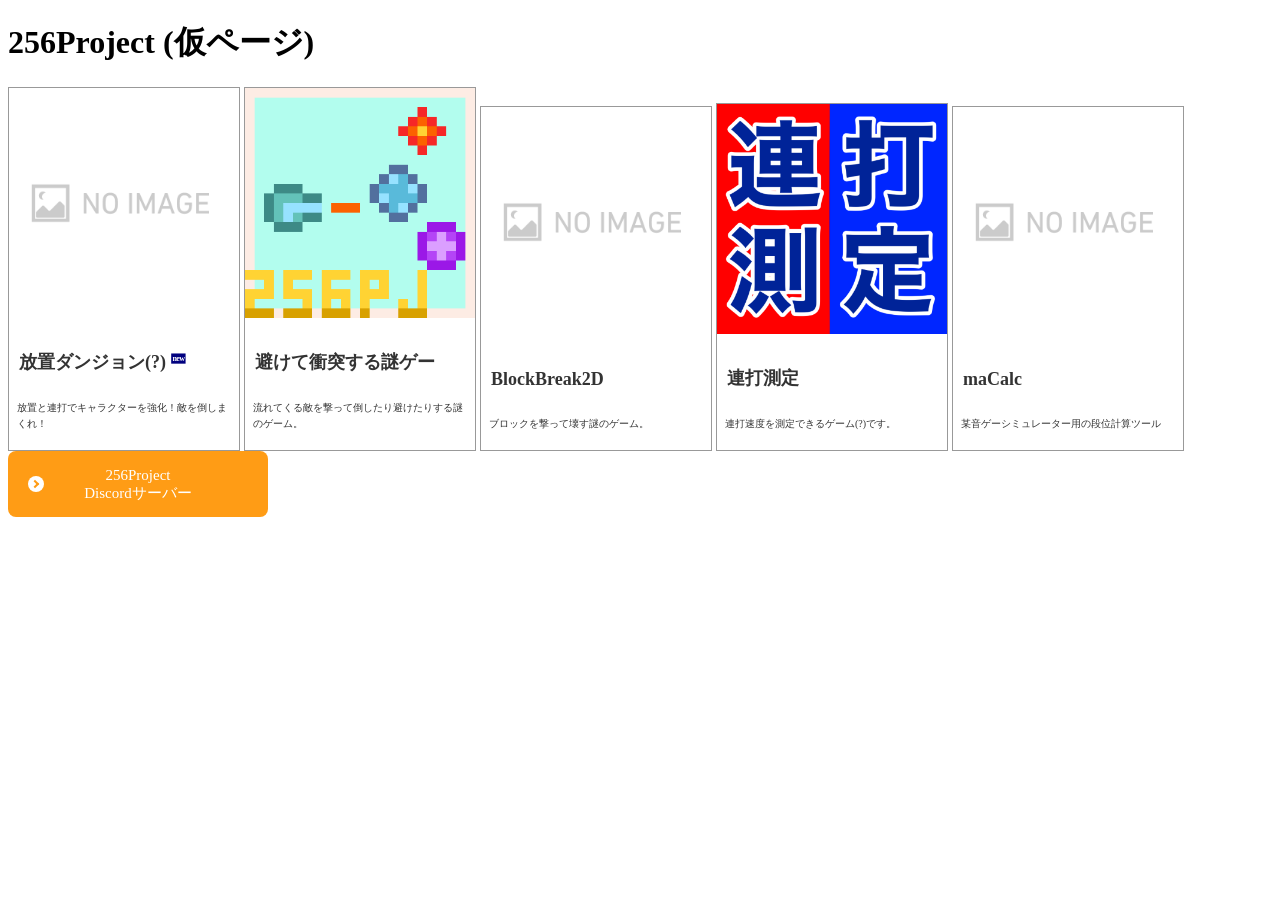
==== index.html @ a621fea7 "topページを追加。" ====
<!DOCTYPE html>
<html>

<head>
    <meta charset="UTF-8">
    <meta name="viewport" content="width=device-width, initial-scale=1">
   
    <title> Green0256のゴリラサイト </title>
    <link rel="stylesheet" href="styles.css">
</head>

<body>
  
  <h1>256Project (仮ページ)</h1>
  
  <div class="box01">
    <a href="./IdleDungeons/index.html">
      <img src="/img/noimage.png" width="230" height="230" alt="img"/>
      <h3 class="ttl">放置ダンジョン(?) <div class="new">new</div> </h3>
      <p>放置と連打でキャラクターを強化！敵を倒しまくれ！</p>
    </a>
  </div>

  <div class="box01">
    <a href="./Shoutotu/index.html">
      <img src="/img/shoutotu.png" width="230" height="230" alt="img"/>
      <h3 class="ttl">避けて衝突する謎ゲー</h3>
      <p>流れてくる敵を撃って倒したり避けたりする謎のゲーム。</p>
    </a>
  </div>

  <div class="box01">
    <a href="./BlockBreak2D/index.html">
      <img src="/img/noimage.png" width="230" height="230" alt="img"/>
      <h3 class="ttl">BlockBreak2D</h3>
      <p>ブロックを撃って壊す謎のゲーム。</p>
    </a>
  </div>

  <div class="box01">
    <a href="./Rennda/index.html">
      <img src="/img/rennda.png" width="230" height="230" alt="img"/>
      <h3 class="ttl">連打測定</h3>
      <p> 連打速度を測定できるゲーム(?)です。 </p>
    </a>
  </div>  

  <div class="box01">
    <a href="./maCalc/index.html">
      <img src="/img/noimage.png" width="230" height="230" alt="img"/>
      <h3 class="ttl">maCalc</h3>
      <p>某音ゲーシミュレーター用の段位計算ツール</p>
    </a>
  </div>

  <br>

  

  <div class="button01">
    <a href="https://discord.gg/saMfNm3ruD">
      256Project <br> Discordサーバー
    </a>
  </div>

</body>

</html>
---- styles.css ----
a {
    text-decoration: none;
  }

div {
    display: inline-block; 
    _display: inline;
}

ul {
    list-style-type: square;
}

.button01 a{
    width: 230px;
    padding:15px;
    color:#ffffff;
    font-size: 15px;
    line-height: 120%;
    text-align: center;
    text-decoration: none;
    -webkit-border-radius:8px;
    -moz-border-radius:8px;
    border-radius:8px;
    background: #FF9C15;
    display: block;
    position:relative;
    -webkit-transition: 0.3s ease-out;
    -moz-transition: 0.3s ease-out;
    -o-transition: 0.3s ease-out;
    transition: 0.3s ease-out;
  }

.button01 a::before{
    content: '';
    width: 16px;
    height: 16px;
    margin:-8px 0 0 0;
    -webkit-border-radius:50%;
    -moz-border-radius:50%;
    border-radius:50%;
    background: #fff;
    position:relative;
    position:absolute;
    top:50%;
    left:20px;
    display:block;
  }

.button01 a::after{
    content: '';
    width: 4px;
    height: 4px;
    border: 0px;
    margin:-3px 0 0 0;
    border-top: solid 2px #FF9C15;
    border-right: solid 2px #FF9C15;
    -ms-transform: rotate(45deg);
    -webkit-transform: rotate(45deg);
    transform: rotate(45deg);
    position:absolute;
    top:50%;
    left:24px;
    display:block;
    -webkit-transition: 0.3s ease-out;
    -moz-transition: 0.3s ease-out;
    -o-transition: 0.3s ease-out;
    transition: 0.3s ease-out;
}
  
.button01 a:hover{
    background: #FFAF42;
  }
  .button01
 a:hover::after{
    border-top: solid 2px #FFAF42;
    border-right: solid 2px #FFAF42;
}


.box01 {
    width: 232px;
  }

.box01 a{
    border:1px solid #999999;
    box-sizing: border-box;
    color: #333333;
    display:block;
  }
  
.box01 a *{
    transition: 0.2s opacity ease-in-out;
    -o-transition: 0.2s opacity ease-in-out;
    -moz-transition: 0.2s opacity ease-in-out;
    -webkit-transition: 0.2s opacity ease-in-out;
  }

.box01 p {
    font-size: 10px;
    line-height: 1.6;
    padding: 8px;
  }

.box01 .ttl {
    font-size: 18px;
    padding: 10px 10px 0;
  }

.box01 a:hover *{
    opacity: 0.8;
  }

.new {
    display        : inline-block;       /* インラインボックス定義  */
    content        : "NEW";              /* 表示する文字            */
    background     : #00007f;            /* 背景色                  */
    color          : #ffffff;            /* 文字色                  */
    font-weight    : bold;               /* 太字                    */
    font-size      : 10pt;               /* ベースの文字サイズ      */
    letter-spacing : -1px;               /* 文字間隔詰め            */
    line-height    : 1;                  /* 1行の高さ               */
    vertical-align : top;                /* 基準の高さ位置          */
    margin         : 0;                  /* 外余白なし              */
    padding        : 2px;                /* 反転時の内余白          */
    transform      : scale(0.6)          /* 文字サイズ変更          */
                     translateX(-32%);    /* 横位置調整              */
                                         /* ブリンクのアニメ指定    */
    animation      : newAnime .7s infinite alternate;
  }

@keyframes newAnime {
     0% { color      : #00007f;          /* ブリンク時の文字色      */
          background : #ffffff;          /* ブリンク時の背景色      */
        }
   100% { color      : #ffffff;          /* ブリンク時の文字色      */
          background : #00007f;          /* ブリンク時の背景色      */
        }
}

.box02 {
    text-align: start;
    margin: 2em 0;
    background: #f1f1f1;
    box-shadow: 0 2px 4px rgba(0, 0, 0, 0.22);
    border-radius: 10px;
    padding: 15px 20px;
}
.box02 .box-title {
    font-size: 1.5em;
    background: #5fc2f5;
    padding: 4px;
    text-align: center;
    color: #FFF;
    font-weight: bold;
    letter-spacing: 0.05em;
    border-radius: 5px;
}

@media screen and (max-width:480px) {
    img {
      width: 100%;
    }
   
    .box01 {
      overflow: hidden;
      width: 49%;
      height: 25%;
      color: #fff;
      border-radius: 0;
    }
  }
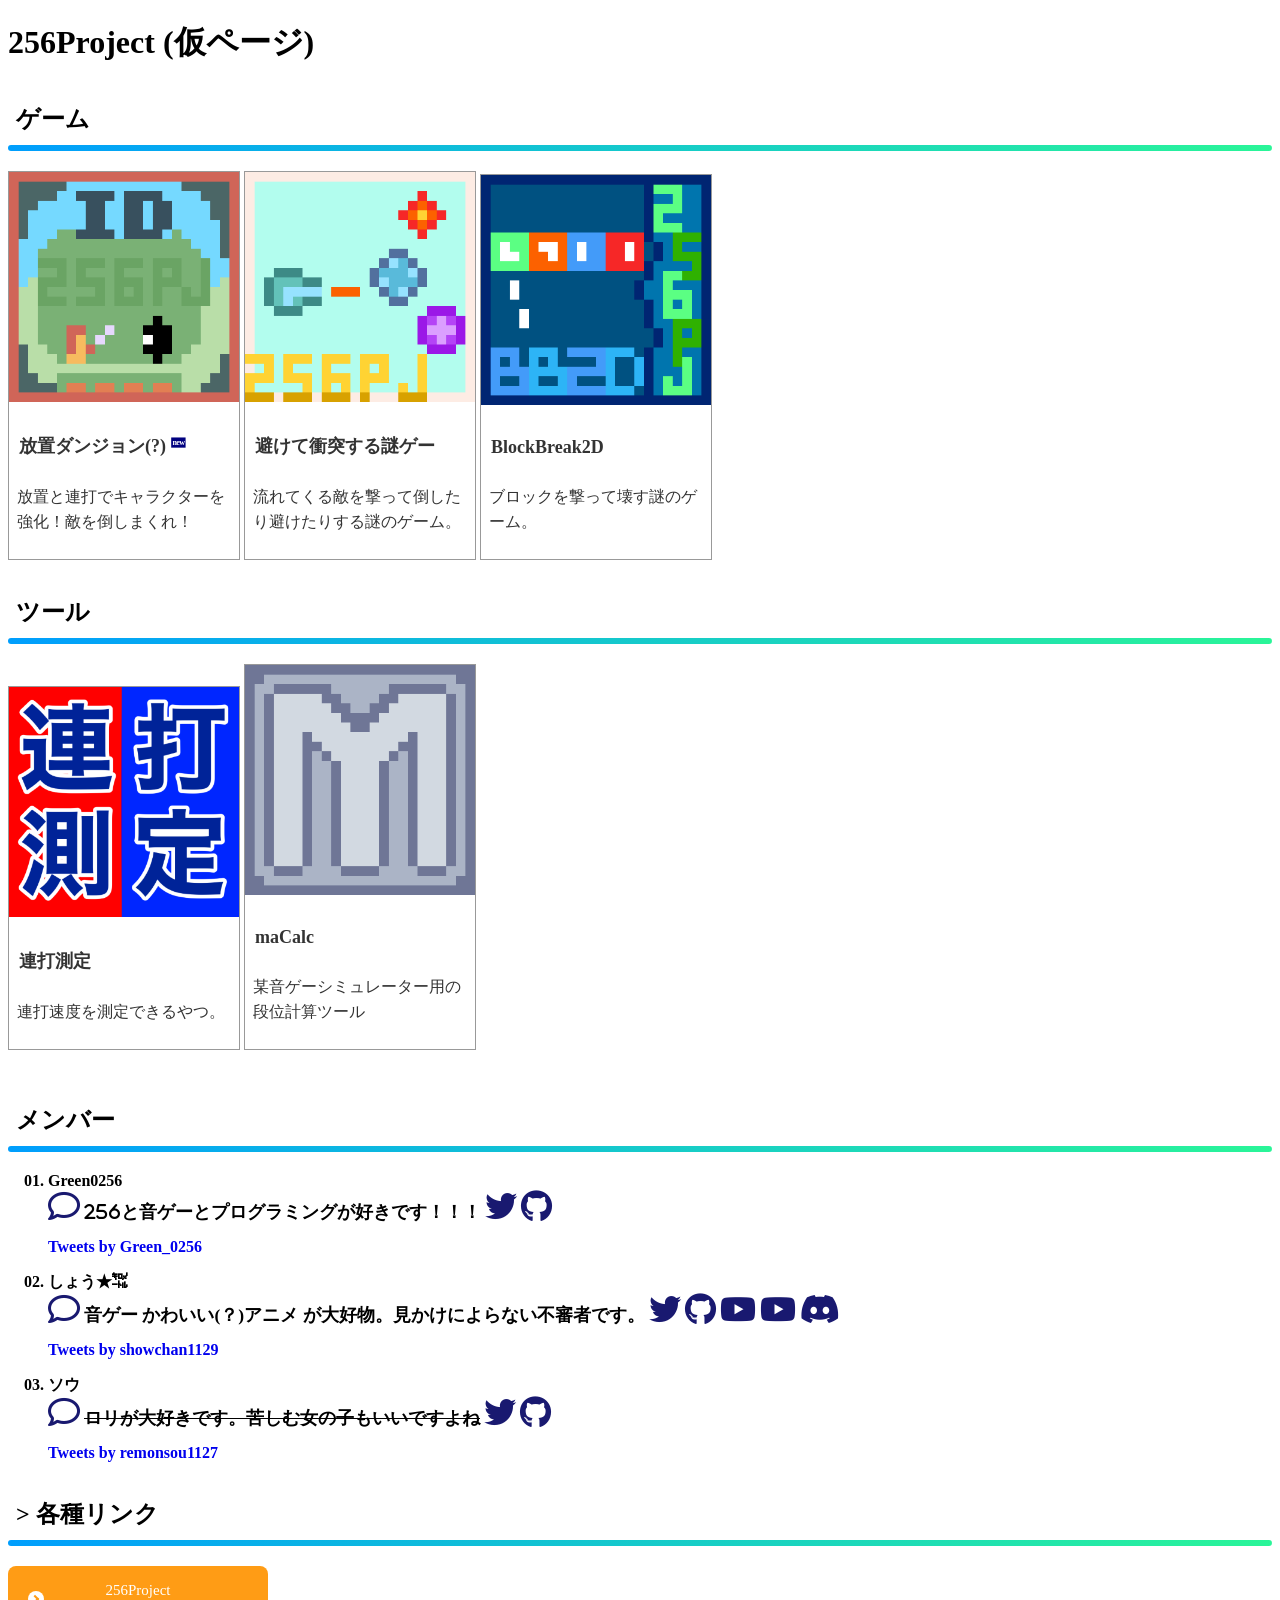
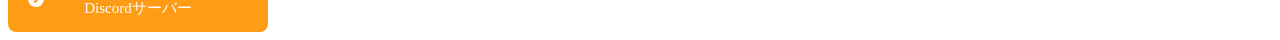
==== commit 076cb969: "メインページデザイン変更。" ====
--- a/index.html
+++ b/index.html
@@ -7,15 +7,17 @@
    
     <title> Green0256のゴリラサイト </title>
     <link rel="stylesheet" href="styles.css">
+    <link rel="stylesheet" href="https://cdnjs.cloudflare.com/ajax/libs/font-awesome/6.1.1/css/all.min.css" integrity="sha512-KfkfwYDsLkIlwQp6LFnl8zNdLGxu9YAA1QvwINks4PhcElQSvqcyVLLD9aMhXd13uQjoXtEKNosOWaZqXgel0g==" crossorigin="anonymous" referrerpolicy="no-referrer" />
 </head>
 
 <body>
   
   <h1>256Project (仮ページ)</h1>
   
+  <h2> ゲーム </h2>
   <div class="box01">
     <a href="./IdleDungeons/index.html">
-      <img src="/img/noimage.png" width="230" height="230" alt="img"/>
+      <img src="/img/id.png" width="230" height="230" alt="img"/>
       <h3 class="ttl">放置ダンジョン(?) <div class="new">new</div> </h3>
       <p>放置と連打でキャラクターを強化！敵を倒しまくれ！</p>
     </a>
@@ -31,31 +33,71 @@
 
   <div class="box01">
     <a href="./BlockBreak2D/index.html">
-      <img src="/img/noimage.png" width="230" height="230" alt="img"/>
+      <img src="/img/BB2D.png" width="230" height="230" alt="img"/>
       <h3 class="ttl">BlockBreak2D</h3>
       <p>ブロックを撃って壊す謎のゲーム。</p>
     </a>
   </div>
 
+  <h2> ツール </h2>
+
   <div class="box01">
     <a href="./Rennda/index.html">
       <img src="/img/rennda.png" width="230" height="230" alt="img"/>
       <h3 class="ttl">連打測定</h3>
-      <p> 連打速度を測定できるゲーム(?)です。 </p>
+      <p> 連打速度を測定できるやつ。 </p>
     </a>
-  </div>  
+  </div>
 
   <div class="box01">
     <a href="./maCalc/index.html">
-      <img src="/img/noimage.png" width="230" height="230" alt="img"/>
+      <img src="/img/maCalc.png" width="230" height="230" alt="img"/>
       <h3 class="ttl">maCalc</h3>
       <p>某音ゲーシミュレーター用の段位計算ツール</p>
     </a>
   </div>
 
   <br>
+  <br>
 
+  <h2>メンバー</h2>
+  <ul>
+    <li>Green0256</li>
+
+    <i class="fa-regular fa-comment"> <span> 256と音ゲーとプログラミングが好きです！！！ </span> </i>
+
+    <a href="https://twitter.com/Green_0256"> <i class="fa-brands fa-twitter"></i> </a>
+    <a href="https://github.com/Green0256"> <i class="fa-brands fa-github"></i> </a>
+      <p>
+        <a class="twitter-timeline" data-height="200" data-width="400" data-theme="dark" href="https://twitter.com/Green_0256?ref_src=twsrc%5Etfw">Tweets by Green_0256</a> <script async src="https://platform.twitter.com/widgets.js" charset="utf-8"></script> 
+      </p>
+    <li>しょう★㌖</li> 
+
+    <i class="fa-regular fa-comment"> <span> 音ゲー  かわいい(？)アニメ が大好物。見かけによらない不審者です。 </span> </i>
+
+    <a href="https://twitter.com/showchan1129"> <i class="fa-brands fa-twitter"></i> </a>
+    <a href="https://github.com/showstarkm1129"> <i class="fa-brands fa-github"></i> </a>
+    <a href="https://www.youtube.com/channel/UCqMtv0m4NQ9bXIp_R3qWeog"> <i class="fa-brands fa-youtube"></i> </a>
+    <a href="https://www.youtube.com/watch?v=AO3RCgKlZo4"> <i class="fa-brands fa-youtube"></i> </a>
+    <a href="https://discord.gg/ZGvMMXN84y"> <i class="fa-brands fa-discord"></i> </a>
+
+    <p> 
+      <a class="twitter-timeline" data-height="200" data-width="400" data-theme="dark" href="https://twitter.com/showchan1129?ref_src=twsrc%5Etfw">Tweets by showchan1129</a> <script async src="https://platform.twitter.com/widgets.js" charset="utf-8"></script> 
+    </p>
+
+    <li>ソウ</li>
+
+    <i class="fa-regular fa-comment"> <span> <s> ロリが大好きです。苦しむ女の子もいいですよね </s> </span> </i>
+
+    <a href="https://twitter.com/remonsou1127"> <i class="fa-brands fa-twitter"></i> </a>
+    <a href="https://github.com/remon1127"> <i class="fa-brands fa-github"></i> </a>
+
+    <p>
+      <a class="twitter-timeline" data-height="200" data-width="400" data-theme="dark" href="https://twitter.com/remonsou1127?ref_src=twsrc%5Etfw">Tweets by remonsou1127</a> <script async src="https://platform.twitter.com/widgets.js" charset="utf-8"></script> 
+    </p>
+  </ul>
   
+  <h2> > 各種リンク </h2>
 
   <div class="button01">
     <a href="https://discord.gg/saMfNm3ruD">
--- a/styles.css
+++ b/styles.css
@@ -97,7 +97,7 @@
   }
 
 .box01 p {
-    font-size: 10px;
+    font-size: 16px;
     line-height: 1.6;
     padding: 8px;
   }
@@ -157,16 +157,66 @@
     border-radius: 5px;
 }
 
+h2 {
+  position: relative;
+  padding: 1rem .5rem;
+}
+
+h2:after {
+  position: absolute;
+  bottom: 0;
+  left: 0;
+  width: 100%;
+  height: 6px;
+  content: '';
+  border-radius: 3px;
+  background-image: -webkit-gradient(linear, right top, left top, from(#2af598), to(#009efd));
+  background-image: -webkit-linear-gradient(right, #2af598 0%, #009efd 100%);
+  background-image: linear-gradient(to left, #2af598 0%, #009efd 100%);
+}
+.title {
+  font-size: 30px;
+  font-size: 3rem;
+  position: relative;
+  padding: 1.5rem;
+  text-align: center;
+}
+
+.left {
+  padding: 0.4rem 0.4rem;
+  border-left: 3px solid #000;
+}
+
+ul {
+  font-weight: bold;
+  list-style-type: decimal-leading-zero;
+};
+
+li {
+  list-style-type: decimal-leading-zero;
+}
+
+i::before{
+  font-size: 2rem;
+  font-weight: 400;
+  color: midnightblue;
+}
+
+i span {
+  font-size: 1.1rem;
+  font-weight: bold;
+}
+
 @media screen and (max-width:480px) {
-    img {
-      width: 100%;
-    }
+  img {
+    width: 100%;
+  }
    
-    .box01 {
-      overflow: hidden;
-      width: 49%;
-      height: 25%;
-      color: #fff;
-      border-radius: 0;
-    }
-  }+  .box01 {
+    overflow: hidden;
+    width: 49%;
+    height: 25%;
+    color: #fff;
+    border-radius: 0;
+  }
+}
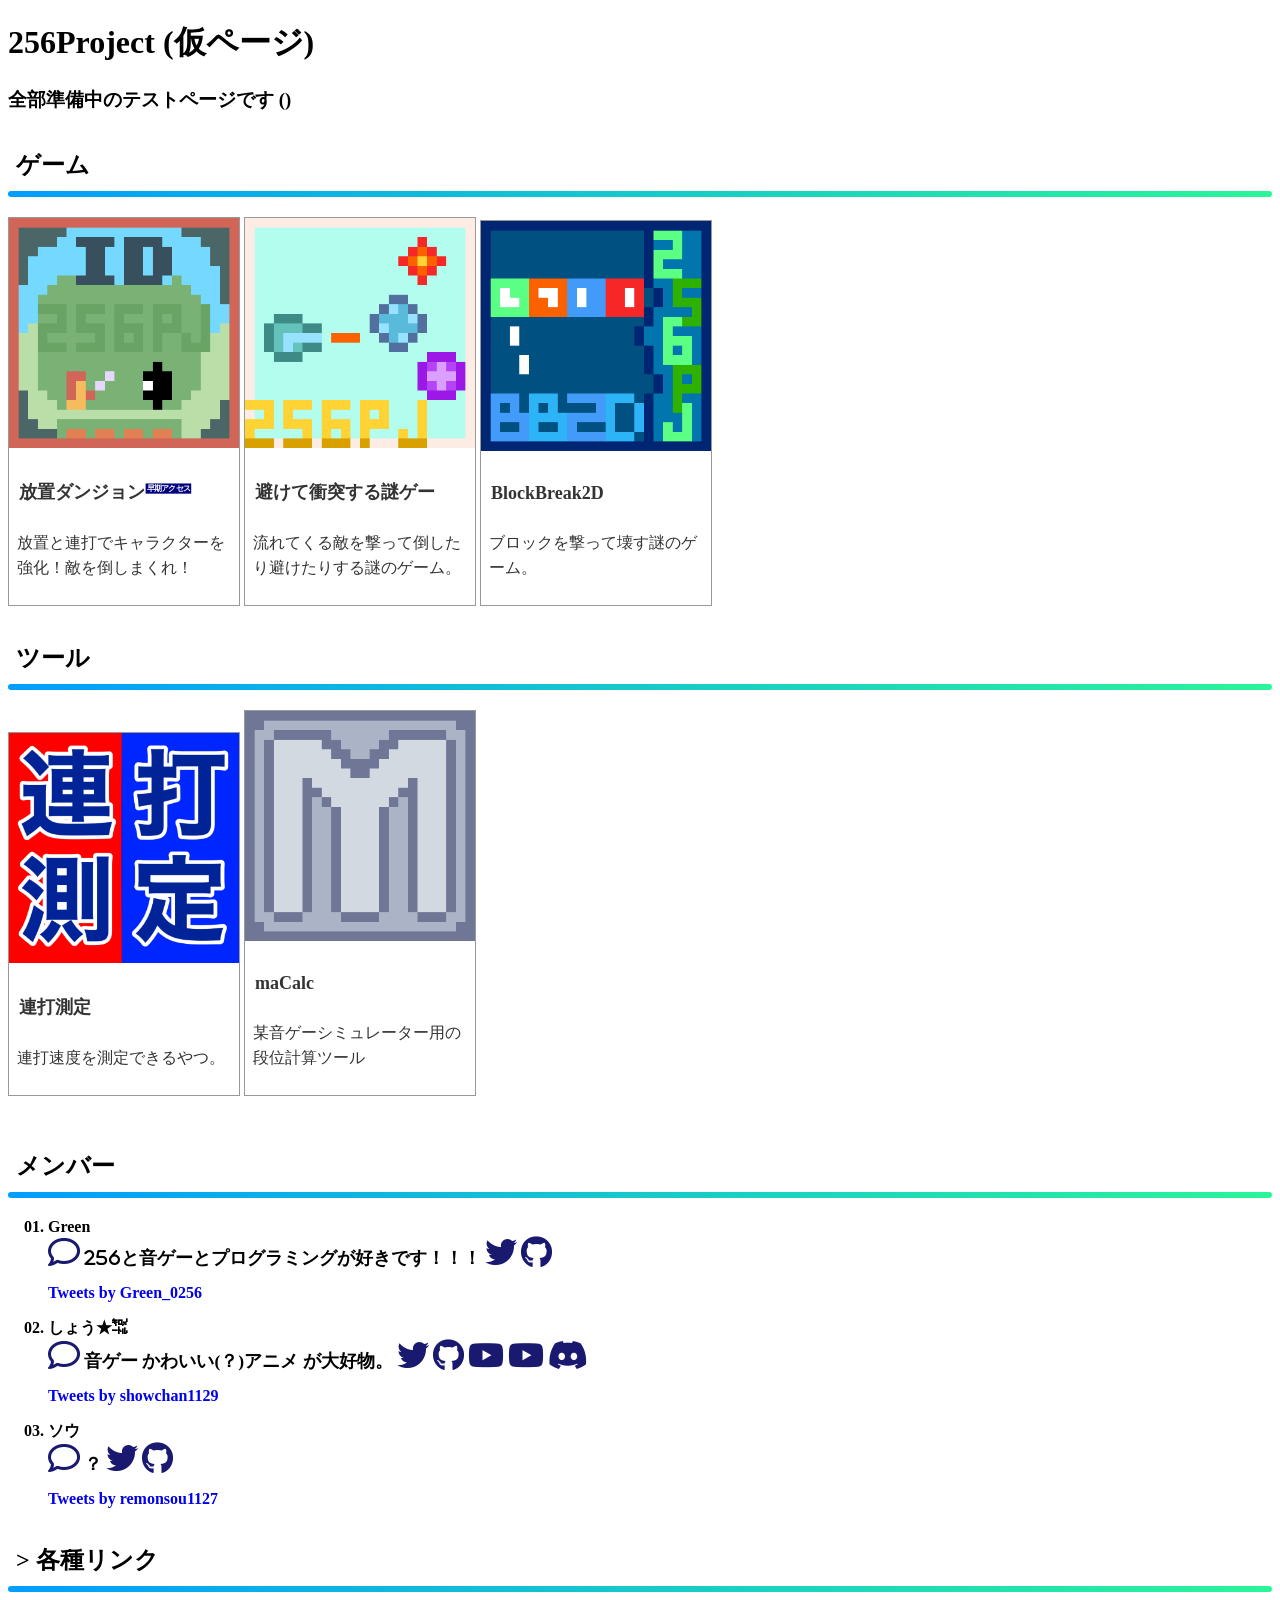
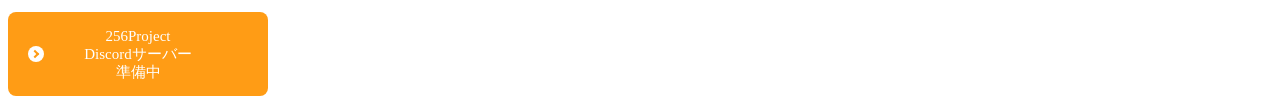
==== commit e452a16c: "仮公開。" ====
--- a/index.html
+++ b/index.html
@@ -5,6 +5,16 @@
     <meta charset="UTF-8">
     <meta name="viewport" content="width=device-width, initial-scale=1">
    
+    <!-- Global site tag (gtag.js) - Google Analytics -->
+    <script async src="https://www.googletagmanager.com/gtag/js?id=G-0ZY3ETMXDY"></script>
+    <script>
+      window.dataLayer = window.dataLayer || [];
+      function gtag(){dataLayer.push(arguments);}
+      gtag('js', new Date());
+
+      gtag('config', 'G-0ZY3ETMXDY');
+    </script>
+
     <title> Green0256のゴリラサイト </title>
     <link rel="stylesheet" href="styles.css">
     <link rel="stylesheet" href="https://cdnjs.cloudflare.com/ajax/libs/font-awesome/6.1.1/css/all.min.css" integrity="sha512-KfkfwYDsLkIlwQp6LFnl8zNdLGxu9YAA1QvwINks4PhcElQSvqcyVLLD9aMhXd13uQjoXtEKNosOWaZqXgel0g==" crossorigin="anonymous" referrerpolicy="no-referrer" />
@@ -13,12 +23,13 @@
 <body>
   
   <h1>256Project (仮ページ)</h1>
+  <h3> 全部準備中のテストページです () </h3>
   
   <h2> ゲーム </h2>
   <div class="box01">
     <a href="./IdleDungeons/index.html">
       <img src="/img/id.png" width="230" height="230" alt="img"/>
-      <h3 class="ttl">放置ダンジョン(?) <div class="new">new</div> </h3>
+      <h3 class="ttl">放置ダンジョン<div class="new">早期アクセス</div> </h3>
       <p>放置と連打でキャラクターを強化！敵を倒しまくれ！</p>
     </a>
   </div>
@@ -62,7 +73,7 @@
 
   <h2>メンバー</h2>
   <ul>
-    <li>Green0256</li>
+    <li>Green</li>
 
     <i class="fa-regular fa-comment"> <span> 256と音ゲーとプログラミングが好きです！！！ </span> </i>
 
@@ -73,7 +84,7 @@
       </p>
     <li>しょう★㌖</li> 
 
-    <i class="fa-regular fa-comment"> <span> 音ゲー  かわいい(？)アニメ が大好物。見かけによらない不審者です。 </span> </i>
+    <i class="fa-regular fa-comment"> <span> 音ゲー  かわいい(？)アニメ が大好物。 </span> </i>
 
     <a href="https://twitter.com/showchan1129"> <i class="fa-brands fa-twitter"></i> </a>
     <a href="https://github.com/showstarkm1129"> <i class="fa-brands fa-github"></i> </a>
@@ -87,7 +98,7 @@
 
     <li>ソウ</li>
 
-    <i class="fa-regular fa-comment"> <span> <s> ロリが大好きです。苦しむ女の子もいいですよね </s> </span> </i>
+    <i class="fa-regular fa-comment"> <span> ？ </span> </i>
 
     <a href="https://twitter.com/remonsou1127"> <i class="fa-brands fa-twitter"></i> </a>
     <a href="https://github.com/remon1127"> <i class="fa-brands fa-github"></i> </a>
@@ -100,8 +111,8 @@
   <h2> > 各種リンク </h2>
 
   <div class="button01">
-    <a href="https://discord.gg/saMfNm3ruD">
-      256Project <br> Discordサーバー
+    <a href="">
+      256Project <br> Discordサーバー <br> 準備中
     </a>
   </div>
 
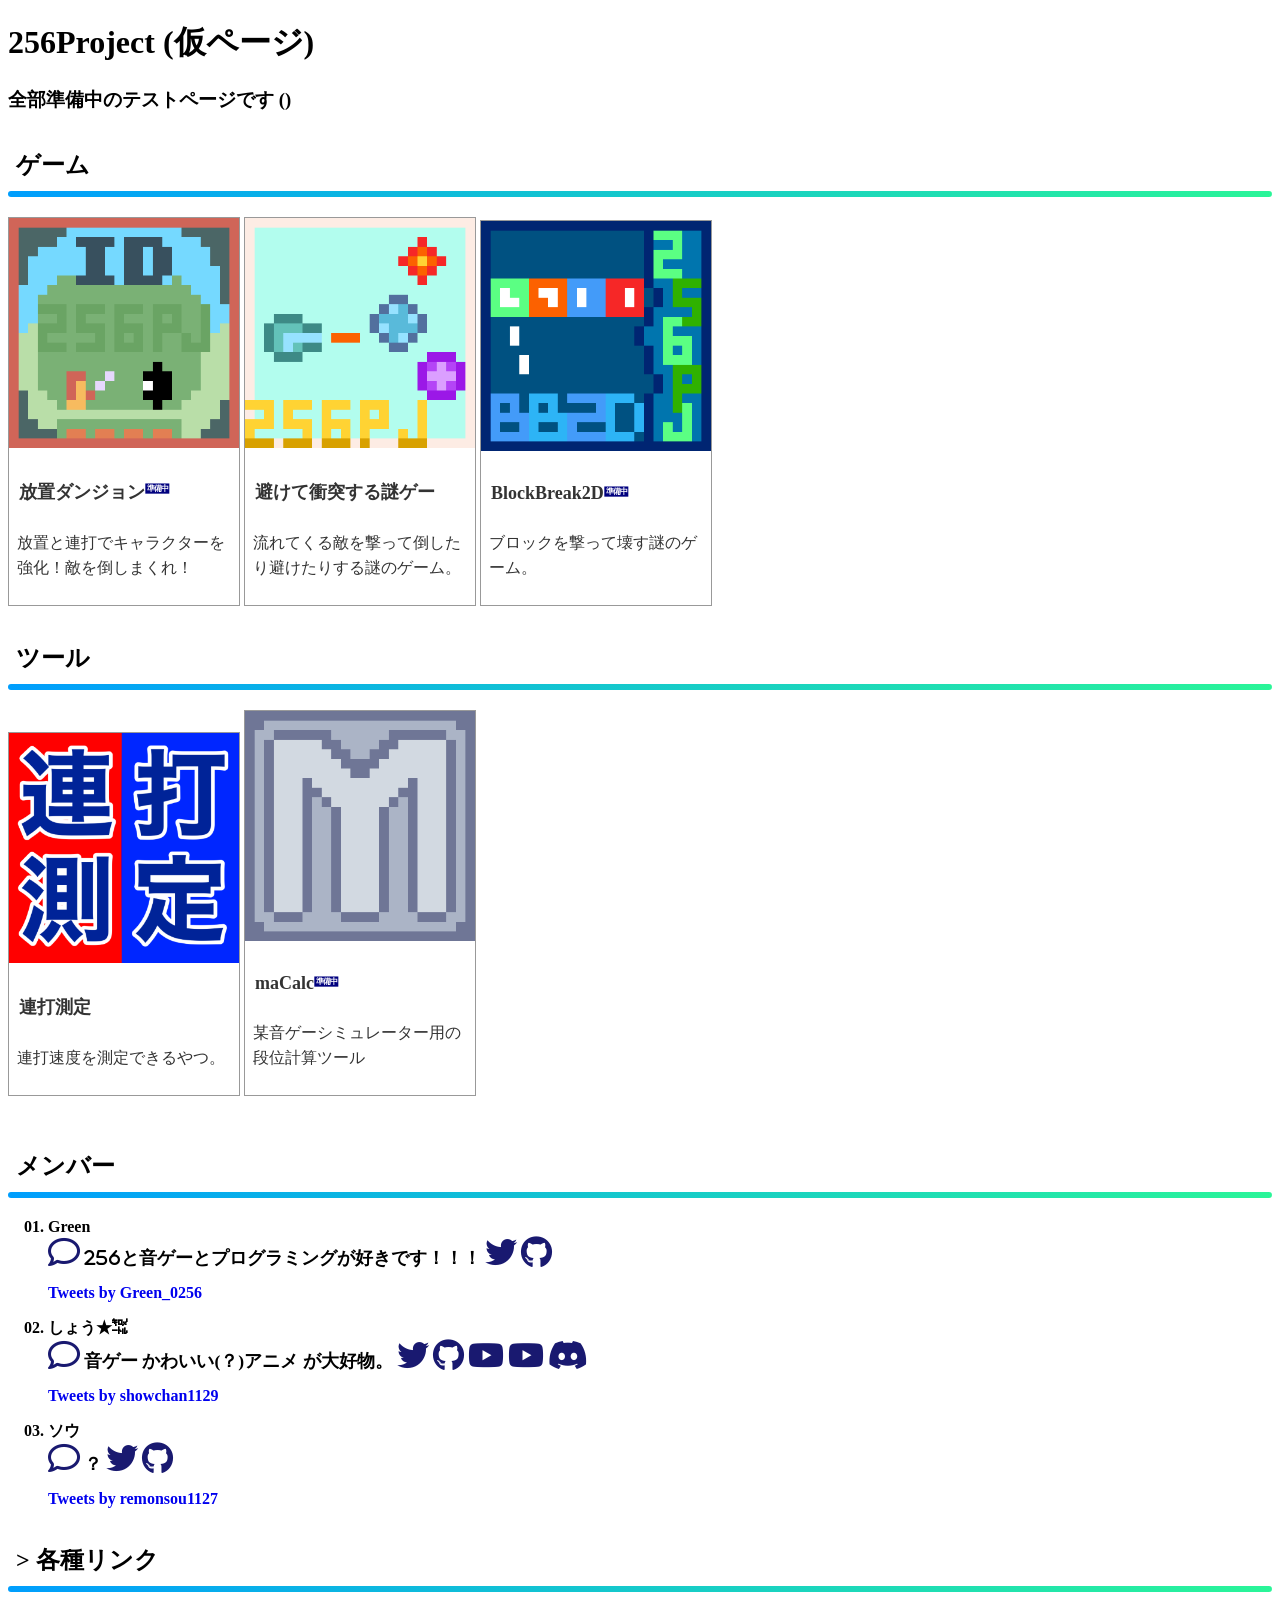
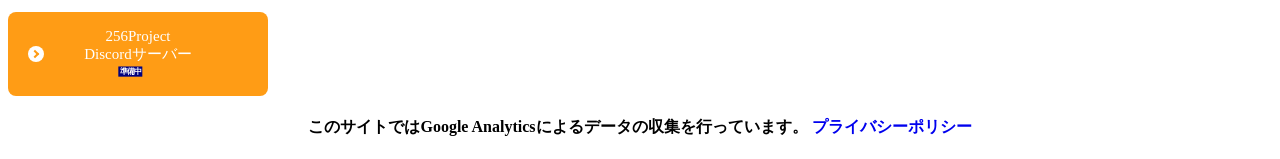
==== commit 54b5da74: "プライバシーポリシーのページを追加。プライバシーポリシーへのリンクを追加。" ====
--- a/index.html
+++ b/index.html
@@ -4,7 +4,11 @@
 <head>
     <meta charset="UTF-8">
     <meta name="viewport" content="width=device-width, initial-scale=1">
-   
+
+    <title> 256Project </title>
+    <link rel="stylesheet" href="styles.css">
+    <link rel="stylesheet" href="https://cdnjs.cloudflare.com/ajax/libs/font-awesome/6.1.1/css/all.min.css" integrity="sha512-KfkfwYDsLkIlwQp6LFnl8zNdLGxu9YAA1QvwINks4PhcElQSvqcyVLLD9aMhXd13uQjoXtEKNosOWaZqXgel0g==" crossorigin="anonymous" referrerpolicy="no-referrer" />
+    
     <!-- Global site tag (gtag.js) - Google Analytics -->
     <script async src="https://www.googletagmanager.com/gtag/js?id=G-0ZY3ETMXDY"></script>
     <script>
@@ -14,10 +18,6 @@
 
       gtag('config', 'G-0ZY3ETMXDY');
     </script>
-
-    <title> Green0256のゴリラサイト </title>
-    <link rel="stylesheet" href="styles.css">
-    <link rel="stylesheet" href="https://cdnjs.cloudflare.com/ajax/libs/font-awesome/6.1.1/css/all.min.css" integrity="sha512-KfkfwYDsLkIlwQp6LFnl8zNdLGxu9YAA1QvwINks4PhcElQSvqcyVLLD9aMhXd13uQjoXtEKNosOWaZqXgel0g==" crossorigin="anonymous" referrerpolicy="no-referrer" />
 </head>
 
 <body>
@@ -27,15 +27,14 @@
   
   <h2> ゲーム </h2>
   <div class="box01">
-    <a href="./IdleDungeons/index.html">
-      <img src="/img/id.png" width="230" height="230" alt="img"/>
-      <h3 class="ttl">放置ダンジョン<div class="new">早期アクセス</div> </h3>
+    <a href="./IdleDungeons/index.html" onclick="gtag('event', 'linkClick', {'event_category': '256project','event_label': 'IDへの移行','value': '1'});">      <img src="/img/id.png" width="230" height="230" alt="img"/>
+      <h3 class="ttl">放置ダンジョン<div class="new">準備中</div> </h3>
       <p>放置と連打でキャラクターを強化！敵を倒しまくれ！</p>
     </a>
   </div>
 
   <div class="box01">
-    <a href="./Shoutotu/index.html">
+    <a href="./YoketeShoutotu/index.html" onclick="gtag('event', 'linkClick', {'event_category': '256project','event_label': 'YSへの移行','value': '1'});">
       <img src="/img/shoutotu.png" width="230" height="230" alt="img"/>
       <h3 class="ttl">避けて衝突する謎ゲー</h3>
       <p>流れてくる敵を撃って倒したり避けたりする謎のゲーム。</p>
@@ -43,9 +42,9 @@
   </div>
 
   <div class="box01">
-    <a href="./BlockBreak2D/index.html">
+    <a href="./BlockBreak2D/index.html" onclick="gtag('event', 'linkClick', {'event_category': '256project','event_label': 'BB2Dへの移行','value': '1'});">
       <img src="/img/BB2D.png" width="230" height="230" alt="img"/>
-      <h3 class="ttl">BlockBreak2D</h3>
+      <h3 class="ttl">BlockBreak2D<div class="new">準備中</div></h3>
       <p>ブロックを撃って壊す謎のゲーム。</p>
     </a>
   </div>
@@ -53,7 +52,7 @@
   <h2> ツール </h2>
 
   <div class="box01">
-    <a href="./Rennda/index.html">
+    <a href="./Rennda/index.html" onclick="gtag('event', 'linkClick', {'event_category': '256project','event_label': 'Renndaへの移行','value': '1'});">
       <img src="/img/rennda.png" width="230" height="230" alt="img"/>
       <h3 class="ttl">連打測定</h3>
       <p> 連打速度を測定できるやつ。 </p>
@@ -61,9 +60,9 @@
   </div>
 
   <div class="box01">
-    <a href="./maCalc/index.html">
+    <a href="./maCalc/index.html" onclick="gtag('event', 'linkClick', {'event_category': '256project','event_label': 'maCalcへの移行','value': '1'});">
       <img src="/img/maCalc.png" width="230" height="230" alt="img"/>
-      <h3 class="ttl">maCalc</h3>
+      <h3 class="ttl">maCalc<div class="new">準備中</div></h3>
       <p>某音ゲーシミュレーター用の段位計算ツール</p>
     </a>
   </div>
@@ -112,10 +111,16 @@
 
   <div class="button01">
     <a href="">
-      256Project <br> Discordサーバー <br> 準備中
+      256Project <br> Discordサーバー <br> <div class="new">準備中</div>
     </a>
   </div>
 
+  <span style="text-align: center;">
+    <h4> このサイトではGoogle Analyticsによるデータの収集を行っています。
+      <a href=https://green0256.github.io/PrivacyPolicy/index.html> プライバシーポリシー </a>
+    </h4>
+  </span>
+  
 </body>
 
 </html>
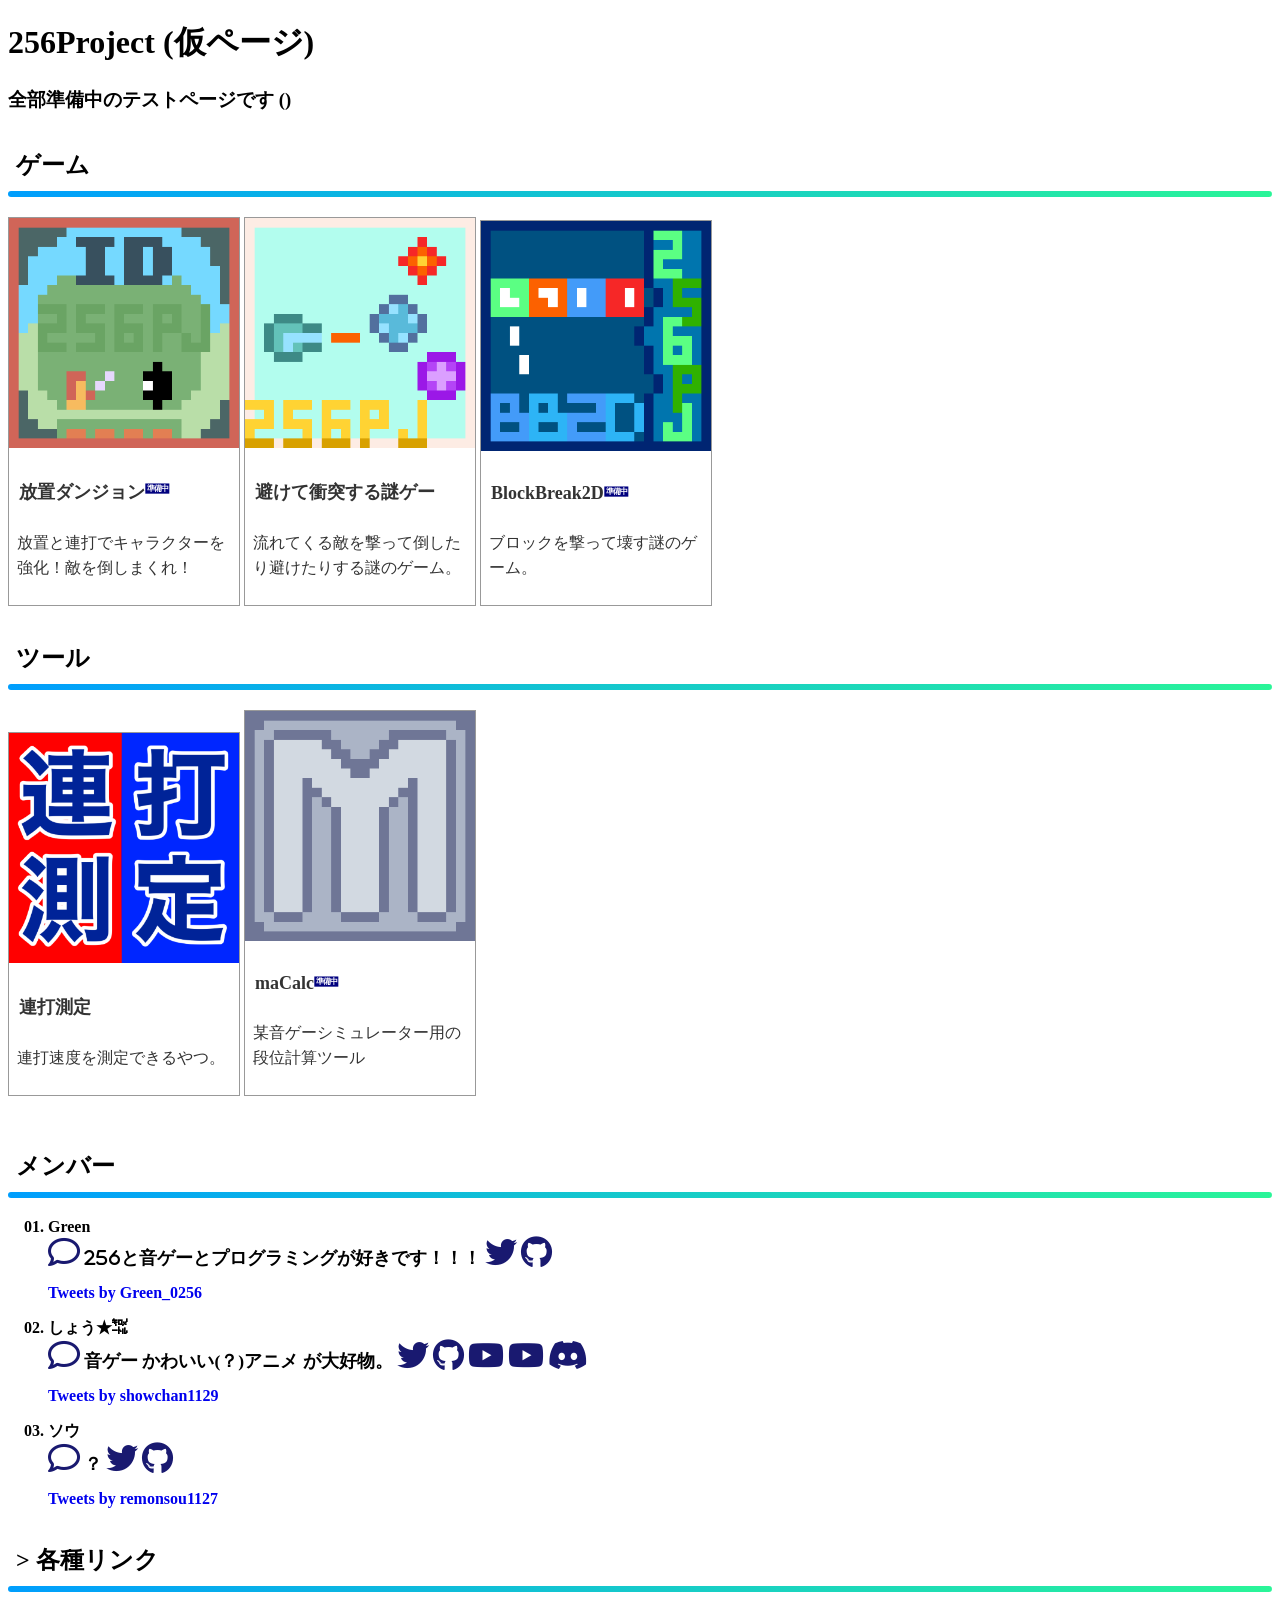
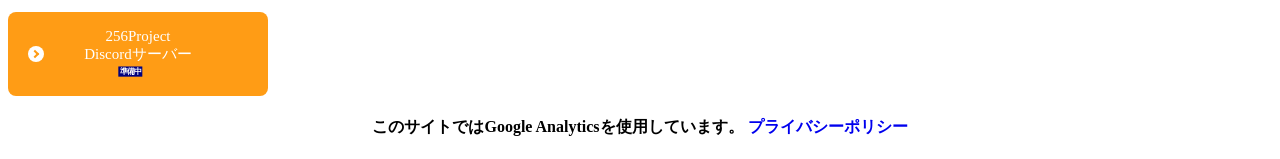
==== commit 095ac825: "文章を変更" ====
--- a/index.html
+++ b/index.html
@@ -116,7 +116,7 @@
   </div>
 
   <span style="text-align: center;">
-    <h4> このサイトではGoogle Analyticsによるデータの収集を行っています。
+    <h4> このサイトではGoogle Analyticsを使用しています。
       <a href=https://green0256.github.io/PrivacyPolicy/index.html> プライバシーポリシー </a>
     </h4>
   </span>
